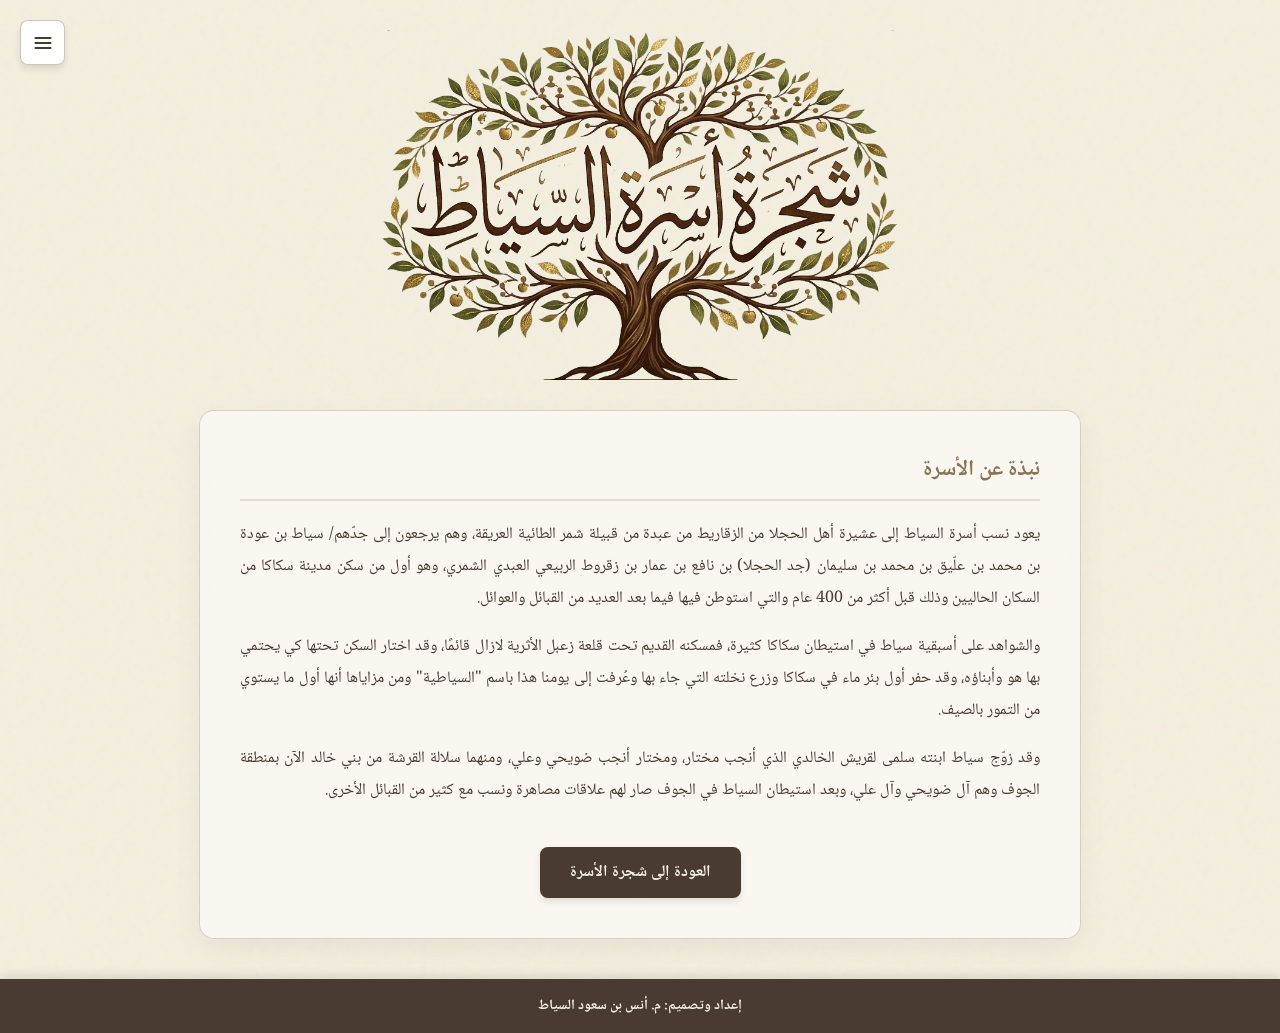
==== about.html @ 086fbdff "Add files via upload" ====
<!DOCTYPE html>
<html lang="ar">

<head>
    <link rel="preload" as="image" href="logo.png">

    <meta charset="UTF-8">
    <title>نبذة عن أسرة السياط</title>

    <link rel="icon" href="favicon_io/favicon.ico" type="image/x-icon">

    <link rel="icon" href="favicon_io/favicon-32x32.png" type="image/png">

    <meta name="viewport" content="width=device-width, initial-scale=1.0">
    <link rel="stylesheet" href="style.css">
    <style>
        @import url('https://fonts.googleapis.com/css2?family=Noto+Naskh+Arabic:wght@400;700&display=swap');
        @import url('https://fonts.googleapis.com/css2?family=Reem+Kufi+Ink:wght@400;700&display=swap');

        /* إعدادات الصفحة الأساسية المتوافقة مع الشجرة */
        body {
            font-family: 'Noto Naskh Arabic', sans-serif;
            direction: rtl;
            background-color: #f4efdf;
            background-image: url("data:image/svg+xml,%3Csvg viewBox='0 0 200 200' xmlns='http://www.w3.org/2000/svg'%3E%3Cfilter id='noiseFilter'%3E%3CfeTurbulence type='fractalNoise' baseFrequency='0.65' numOctaves='3' stitchTiles='stitch'/%3E%3C/filter%3E%3Crect width='100%25' height='100%25' filter='url(%23noiseFilter)' opacity='0.05'/%3E%3C/svg%3E");
            color: #4a3b32;
            margin: 0;
            display: flex;
            flex-direction: column;
            min-height: 100vh;
            overflow-y: auto;
        }

        /* الترويسة */
        .header {
            text-align: center;
            padding: 30px 20px 0px;
        }

        .header img {
            max-height: 350px;

            width: auto;
        }

        .header h1 {
            font-family: 'Reem Kufi Ink', sans-serif;
            font-size: 32px;
            margin: 0;
            color: #4a3b32;
        }

        /* حاوية المحتوى (البطاقة الشفافة) */
        .content-container {
            max-width: 800px;
            margin: 20px auto 40px;
            padding: 40px;
            background: rgba(255, 255, 255, 0.55);
            backdrop-filter: blur(10px);
            border: 1px solid rgba(139, 115, 85, 0.3);
            border-radius: 15px;
            box-shadow: 0 10px 30px rgba(0, 0, 0, 0.05);
            flex-grow: 1;
            /* لتمديد المساحة ودفع الفوتر للأسفل */
        }

        /* تنسيق النصوص والعناوين الداخلية */
        .content-container h2 {
            color: #8b7355;
            font-size: 22px;
            border-bottom: 2px solid rgba(139, 115, 85, 0.2);
            padding-bottom: 10px;
            margin-top: 30px;
        }

        .content-container h2:first-of-type {
            margin-top: 0;
        }

        .content-container p {
            font-size: 16px;
            line-height: 2;
            text-align: justify;
            margin-bottom: 15px;
        }

        /* زر العودة للشجرة */
        .back-btn-container {
            text-align: center;
            margin-top: 40px;
        }

        .back-btn {
            display: inline-block;
            background: #4a3b32;
            color: #f4efdf;
            text-decoration: none;
            padding: 12px 30px;
            border-radius: 8px;
            font-weight: bold;
            font-size: 16px;
            transition: all 0.3s ease;
            box-shadow: 0 4px 6px rgba(0, 0, 0, 0.1);
        }

        .back-btn:hover {
            background: #6a5646;
            transform: translateY(-2px);
            box-shadow: 0 6px 12px rgba(0, 0, 0, 0.15);
        }

        /* الفوتر السفلي */
        .bottom-footer {
            text-align: center;
            padding: 15px;
            background: #4a3b32;
            color: #f4efdf;
            font-size: 14px;
            font-weight: bold;
            margin-top: auto;
        }

        /* توافق الشاشات الصغيرة (الجوال) */
        @media (max-width: 768px) {
            .content-container {
                margin: 15px;
                padding: 25px;
            }

            .header img {
                max-height: 200px;
            }
        }
    </style>
</head>

<body>

    <div id="floating-menu-container">
        <button id="menu-icon-btn" class="floating-btn">
            <svg viewBox="0 0 24 24" width="20" height="20" stroke="#4a3b32" stroke-width="2.5" fill="none"
                stroke-linecap="round" stroke-linejoin="round">
                <line x1="3" y1="12" x2="21" y2="12"></line>
                <line x1="3" y1="6" x2="21" y2="6"></line>
                <line x1="3" y1="18" x2="21" y2="18"></line>
            </svg>
        </button>

        <div id="menu-dropdown">
            <a href="index.html" class="menu-item">الرئيسية</a>
            <a href="tree.html" class="menu-item">شجرة الأسرة</a>
            <a href="about.html" class="menu-item">نبذة عن الأسرة</a>
            <button id="view-stats-btn" class="menu-item">إحصائيات</button>
        </div>
    </div>

    <div class="header">
        <img src="logo.png" alt="شعار شجرة السياط">
    </div>

    <div class="content-container">

        <h2>نبذة عن الأسرة</h2>
        <p>
            يعود نسب أسرة السياط إلى عشيرة أهل الحجلا من الزقاريط من عبدة من قبيلة شمر الطائية العريقة، وهم يرجعون إلى
            جدّهم/ سياط بن عودة بن محمد بن علّيق بن محمد بن سليمان (جد الحجلا) بن نافع بن عمار بن زقروط الربيعي العبدي
            الشمري، وهو أول من سكن مدينة سكاكا من السكان الحاليين وذلك قبل أكثر من 400 عام والتي استوطن فيها فيما بعد
            العديد من القبائل والعوائل.
        </p>
        <p>
            والشواهد على أسبقية سياط في استيطان سكاكا كثيرة، فمسكنه القديم تحت قلعة زعبل الأثرية لازال قائمًا، وقد اختار
            السكن تحتها كي يحتمي بها هو وأبناؤه، وقد حفر أول بئر ماء في سكاكا وزرع نخلته التي جاء بها وعُرفت إلى يومنا
            هذا باسم "السياطية" ومن مزاياها أنها أول ما يستوي من التمور بالصيف.
        </p>
        <p>
            وقد زوّج سياط ابنته سلمى لقريش الخالدي الذي أنجب مختار، ومختار أنجب ضويحي وعلي، ومنهما سلالة القرشة من بني
            خالد الآن بمنطقة الجوف وهم آل ضويحي وآل علي، وبعد استيطان السياط في الجوف صار لهم علاقات مصاهرة ونسب مع كثير
            من القبائل الأخرى.
        </p>


        <div class="back-btn-container">
            <a href="tree.html" class="back-btn">العودة إلى شجرة الأسرة</a>
        </div>

    </div>

    <footer class="bottom-footer">
        إعداد وتصميم: م. أنس بن سعود السياط
    </footer>
    <script src="menu.js"></script>

</body>

</html>
---- style.css ----
@import url('https://fonts.googleapis.com/css2?family=Noto+Naskh+Arabic:wght@400;700&display=swap');
@import url('https://fonts.googleapis.com/css2?family=Reem+Kufi+Ink:wght@400;700&display=swap');

body {
    font-family: 'Noto Naskh Arabic', sans-serif;
    direction: rtl;
    background-color: #f4efdf;
    background-image: url("data:image/svg+xml,%3Csvg viewBox='0 0 200 200' xmlns='http://www.w3.org/2000/svg'%3E%3Cfilter id='noiseFilter'%3E%3CfeTurbulence type='fractalNoise' baseFrequency='0.65' numOctaves='3' stitchTiles='stitch'/%3E%3C/filter%3E%3Crect width='100%25' height='100%25' filter='url(%23noiseFilter)' opacity='0.05'/%3E%3C/svg%3E");
    margin: 0;
    display: flex;
    flex-direction: column;
    height: 100vh;
    overflow: hidden;
}

/* 1. الترويسة العلوية (الهيدر) */
.top-header {
    text-align: center;
    padding: 15px;
    background: rgba(244, 239, 223, 0.85);
    backdrop-filter: blur(8px);
    border-bottom: 1px solid rgba(139, 115, 85, 0.3);
    flex-shrink: 0;
    z-index: 1000;
    overflow: hidden;
}

.top-header.hidden {
    max-height: 0;
    padding-top: 0;
    padding-bottom: 0;
    opacity: 0;
    border-bottom: none;
}

.top-header img {
    max-height: 400px;
    width: auto;
}

.top-header h1 {
    margin: 0;
    font-family: 'Reem Kufi Ink', sans-serif;
    font-size: 35px;
    color: #4a3b32;
}

/* 2. شريط الأدوات الثابت (Nav Bar) */
.nav-bar {
    display: flex;
    justify-content: center;
    align-items: center;
    gap: 15px;
    padding: 12px;
    background: rgba(255, 255, 255, 0.5);
    box-shadow: 0 4px 6px rgba(0, 0, 0, 0.05);
    z-index: 999;
    flex-shrink: 0;
    flex-wrap: wrap;
}

.nav-bar button, .nav-bar a, .nav-bar input {
    background: rgba(255, 255, 255, 0.7);
    border: 1px solid rgba(139, 115, 85, 0.4);
    color: #4a3b32;
    font-family: 'Noto Naskh Arabic', sans-serif;
    font-size: 14px;
    font-weight: bold;
    padding: 8px 16px;
    border-radius: 8px;
    cursor: pointer;
    transition: all 0.3s ease;
    text-decoration: none;
    outline: none;
}

.nav-bar button:hover, .nav-bar a:hover {
    background: rgba(255, 255, 255, 0.95);
    box-shadow: 0 4px 8px rgba(139, 115, 85, 0.15);
    transform: translateY(-2px);
}

.search-wrapper {
    position: relative;
    display: flex;
}

.search-wrapper input {
    width: 220px;
    text-align: right;
    cursor: text;
}

.node {
    filter: drop-shadow(2px 4px 6px rgba(0, 0, 0, 0.3));
    transition: filter 0.2s ease;
}

.node:hover {
    filter: drop-shadow(4px 6px 10px rgba(0, 0, 0, 0.7));
    cursor: pointer;
}

/* 1. Add this transition to your existing base node rect to make the color fade smoothly */
.node rect {
    fill: #ffffff;
    stroke: #2c3e50;
    stroke-width: 3px;
    transition: fill 0.4s ease, stroke 0.4s ease; /* This makes the flash smooth */
}

/* 2. Replace your existing highlight classes with these new colors */
.node rect.highlight {
    fill: #060606 !important; /* A bright golden yellow */
    stroke: #070707 !important; /* A deep orange/red border */
}

.node text.highlight {
    fill: #fbf9f9 !important; /* Matches the text to the border */
}

.node text {
    font-family: 'Noto Naskh Arabic', sans-serif;
}



.link {
    fill: none;
    stroke: #747a7a;
    stroke-width: 2.5px;
}

.node.has-children rect {
    fill: #e8f0f2;
}

.node.collapsed rect {
    fill: rgb(194, 194, 205);
}

#tree-container {
    direction: ltr;
    flex-grow: 1;
    overflow: auto;
    position: relative;
}

/* 4. الفوتر السفلي الثابت */
.bottom-footer {
    text-align: center;
    padding: 12px;
    background: #4a3b32;
    color: #f4efdf;
    font-family: 'Noto Naskh Arabic', sans-serif;
    font-size: 14px;
    font-weight: bold;
    flex-shrink: 0;
    z-index: 1000;
    box-shadow: 0 -4px 10px rgba(0, 0, 0, 0.1);
}


/* Tooltip Styles */
#tooltip {
    position: absolute;
    text-align: center;
    padding: 8px 12px;
    font-family: 'Noto Naskh Arabic', sans-serif;
    font-size: 14px;
    font-weight: bold;
    color: #fff;
    background: rgba(0, 0, 0, 0.8);
    border: 1px solid #ddd;
    border-radius: 8px;
    pointer-events: none;
    opacity: 0;
    direction: rtl;
    box-shadow: 0px 4px 6px rgba(0, 0, 0, 0.1);
    z-index: 2000;
    width: 250px;
    white-space: normal;
    word-wrap: break-word;
    line-height: 1.6;
}

/* Input Box */
.search-container input[type="text"] {
    background: rgba(255, 255, 255, 0.35);
    backdrop-filter: blur(8px);
    -webkit-backdrop-filter: blur(8px);
    border: 1px solid rgba(139, 115, 85, 0.4);
    color: #4a3b32;
    font-family: 'Noto Naskh Arabic', sans-serif;
    font-size: 14px;
    font-weight: bold;
    padding: 10px 16px;
    border-radius: 8px;
    box-shadow: 0 4px 6px rgba(0, 0, 0, 0.05);
    transition: all 0.3s ease;
    outline: none;
    width: 30%;
    margin: 0 auto;
    display: block;
    direction: rtl;
    text-align: right;
}

/* Search Results Container */
ul#search-results {
    top: 100%;
    right: 0;
    position: absolute;
    width: 100%;
    margin-top: 5px;
    font-family: 'Noto Naskh Arabic', sans-serif;
    list-style-type: none;
    padding: 0;
    display: none;
    z-index: 1000;
    background: rgba(244, 239, 223, 0.9) !important;
    backdrop-filter: blur(10px);
    -webkit-backdrop-filter: blur(10px);
    border: 1px solid rgba(139, 115, 85, 0.3) !important;
    border-radius: 8px;
    box-shadow: 0 8px 16px rgba(0, 0, 0, 0.1);
    overflow: hidden;
    left: 25%;
}

ul#search-results li {
    padding: 10px;
    cursor: pointer;
    direction: rtl;
    border-bottom: 1px solid rgba(139, 115, 85, 0.3);
    text-align: right;
}

ul#search-results li:hover {
    background: rgba(255, 255, 255, 0.5) !important;
}

#search-box:focus {
    background: rgba(255, 255, 255, 0.85);
    border: 2px solid #8b7355;
    box-shadow: 0 0 10px rgba(139, 115, 85, 0.3);
    outline: none;
}

@media (max-width: 600px) {
    .search-container {
        margin-top: 240px;
    }

    .search-container input[type="text"] {
        width: 70%;
        font-size: 14px;
        padding: 8px;
    }

    ul#search-results {
        width: 80%;
        left: 10%;
    }

    .top-header {
        padding: 10px 5px;
    }
    
    .top-header img {
        max-height: 180px;
        margin-bottom: 5px;
    }




}

/* =========================================
   UI Overlay & Floating Buttons Styling
========================================= */

/* Wrap the logo and nav to float them over the tree */
#ui-wrapper {
    position: absolute;
    top: 0;
    left: 0;
    width: 100%;
    display: flex;
    flex-direction: column;
    align-items: center;
    z-index: 1000;
    /* Added opacity fade and a smoother easing curve */
transition: opacity 0.4s ease, transform 0.4s ease, visibility 0.4s;
    transition-delay: 0.1s; /* Adds a tiny buffer to ignore accidental scroll bounces */
    pointer-events: none;
}

#ui-wrapper.hidden {
    opacity: 0;
    visibility: hidden;
    transform: translateY(-20px);
    transition-delay: 0s; /* Hide immediately when scrolling down */
}

.top-header, .nav-bar {
    pointer-events: auto; /* Re-enables clicking on the actual buttons/logo */
}

.top-header {
    width: 100%;
}

/* Floating Zoom Controls */
/* Floating Controls Container */

/* Universal Floating Button Style */
.floating-btn {
    background: rgba(255, 255, 255, 0.9);
    border: 1px solid rgba(139, 115, 85, 0.4);
    color: #4a3b32;
    font-size: 28px;
    font-weight: bold;
    width: 45px;
    height: 45px;
    border-radius: 8px;
    cursor: pointer;
    display: flex;
    justify-content: center;
    align-items: center;
    box-shadow: 0 4px 6px rgba(0, 0, 0, 0.1);
    transition: all 0.2s ease;
    padding: 0;
    line-height: 1;
    touch-action: manipulation;
    user-select: none;
}

.floating-btn:hover {
    background: #ffffff;
    transform: scale(1.1);
    box-shadow: 0 6px 12px rgba(139, 115, 85, 0.2);
}

/* Isolated Search Container */
#floating-search-container {
    position: absolute;
    top: 20px;
    right: 20px;
    z-index: 1001;
    display: flex;
    justify-content: flex-end;
    height: 45px;
    /* display: none; */
}

/* Isolated Zoom Container */
.zoom-controls {
    position: absolute;
    /* This 75px pushes the zoom buttons strictly below the search area, making overlap mathematically impossible */
    top: 75px; 
    right: 20px;
    display: flex;
    flex-direction: column;
    gap: 10px;
    z-index: 1000;
}

.zoom-controls button:hover {
    background: #ffffff;
    transform: scale(1.1);
    box-shadow: 0 6px 12px rgba(139, 115, 85, 0.2);
}



.search-wrapper {
    position: absolute;
    top: 0;
    right: 0;
    width: 250px; /* How far it expands to the left */
    z-index: 1001;
}

.search-wrapper input {
    width: 100%;
    height: 45px;
    box-sizing: border-box;
    background: rgba(255, 255, 255, 0.95);
    backdrop-filter: blur(8px);
    -webkit-backdrop-filter: blur(8px);
    border: 2px solid #8b7355;
    color: #4a3b32;
    font-family: 'Noto Naskh Arabic', sans-serif;
    font-size: 14px;
    font-weight: bold;
    padding: 0 15px;
    border-radius: 8px;
    box-shadow: 0 4px 12px rgba(0, 0, 0, 0.15);
    outline: none;
    direction: rtl;
    text-align: right;
}

/* Search Results Dropdown */
ul#search-results {
    top: 50px;
    right: 0;
    position: absolute;
    width: 100%;
    margin: 0;
    font-family: 'Noto Naskh Arabic', sans-serif;
    list-style-type: none;
    padding: 0;
    display: none;
    background: rgba(244, 239, 223, 0.95);
    backdrop-filter: blur(10px);
    -webkit-backdrop-filter: blur(10px);
    border: 1px solid rgba(139, 115, 85, 0.4);
    border-radius: 8px;
    box-shadow: 0 8px 16px rgba(0, 0, 0, 0.15);
    overflow: hidden;
}

ul#search-results li {
    padding: 12px 15px;
    cursor: pointer;
    direction: rtl;
    border-bottom: 1px solid rgba(139, 115, 85, 0.2);
    text-align: right;
    font-size: 14px;
}

ul#search-results li:hover {
    background: rgba(255, 255, 255, 0.6);
}

.floating-btn svg {
    width: 20px !important;
    height: 20px !important;
    pointer-events: none; /* Stops the SVG itself from capturing clicks */
}

/* Floating Menu Container */
#floating-menu-container {
    position: absolute;
    top: 20px;
    left: 20px;
    z-index: 1001;
}

/* Menu Dropdown Styling with Transition */
#menu-dropdown {
    position: absolute;
    top: 100%; /* Positions it right below the button */
    left: 0;   /* Aligns it to the left edge so the button doesn't move */
    margin-top: 10px;
    background: rgba(244, 239, 223, 0.95);
    backdrop-filter: blur(10px);
    -webkit-backdrop-filter: blur(10px);
    border: 1px solid rgba(139, 115, 85, 0.4);
    border-radius: 8px;
    box-shadow: 0 8px 16px rgba(0, 0, 0, 0.15);
    overflow: hidden;
    display: flex;
    flex-direction: column;
    min-width: 160px;
    
    /* Animation properties */
    opacity: 0;
    visibility: hidden;
    transform: translateY(-10px);
    transition: opacity 0.3s ease, transform 0.3s ease, visibility 0.3s ease;
}

/* The class added by JavaScript to show the menu */
#menu-dropdown.show {
    opacity: 1;
    visibility: visible;
    transform: translateY(0);
}

/* Individual Menu Items */
.menu-item {
    background: transparent;
    border: none;
    border-bottom: 1px solid rgba(139, 115, 85, 0.2);
    color: #4a3b32;
    font-family: 'Noto Naskh Arabic', sans-serif;
    font-size: 14px;
    font-weight: bold;
    padding: 12px 15px;
    cursor: pointer;
    text-align: right;
    text-decoration: none;
    width: 100%;
    box-sizing: border-box;
    display: block;
    outline: none;
}

.menu-item:last-child {
    border-bottom: none;
}

.menu-item:hover {
    background: rgba(255, 255, 255, 0.6);
}

@media (max-width: 600px) {
    .search-wrapper {
        width: 210px; /* Slightly smaller on mobile screens */
    }
}
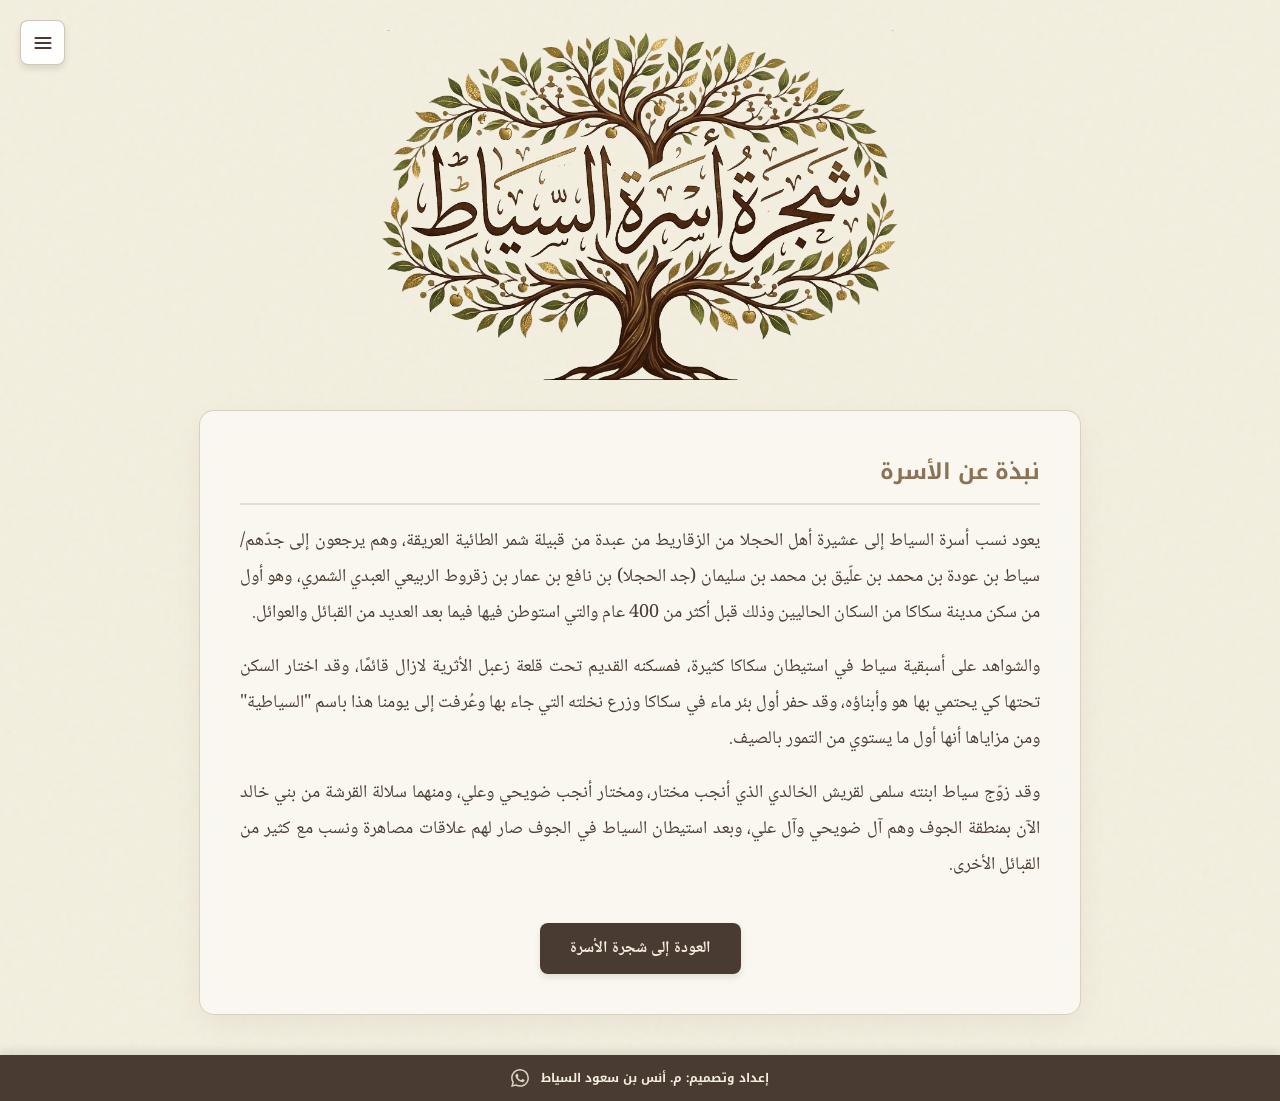
==== commit 2a6319fd: "Add files via upload" ====
--- a/about.html
+++ b/about.html
@@ -44,7 +44,7 @@
         }
 
         .header h1 {
-            font-family: 'Reem Kufi Ink', sans-serif;
+            font-family: 'Noto Kufi Arabic', sans-serif;
             font-size: 32px;
             margin: 0;
             color: #4a3b32;
@@ -66,11 +66,13 @@
 
         /* تنسيق النصوص والعناوين الداخلية */
         .content-container h2 {
+            font-family: 'Noto Kufi Arabic', sans-serif;
             color: #8b7355;
             font-size: 22px;
             border-bottom: 2px solid rgba(139, 115, 85, 0.2);
             padding-bottom: 10px;
             margin-top: 30px;
+            text-align: right;
         }
 
         .content-container h2:first-of-type {
@@ -78,7 +80,7 @@
         }
 
         .content-container p {
-            font-size: 16px;
+            font-size: 18px;
             line-height: 2;
             text-align: justify;
             margin-bottom: 15px;
@@ -110,7 +112,7 @@
         }
 
         /* الفوتر السفلي */
-        .bottom-footer {
+        /* .bottom-footer {
             text-align: center;
             padding: 15px;
             background: #4a3b32;
@@ -118,7 +120,7 @@
             font-size: 14px;
             font-weight: bold;
             margin-top: auto;
-        }
+        } */
 
         /* توافق الشاشات الصغيرة (الجوال) */
         @media (max-width: 768px) {
@@ -147,10 +149,6 @@
         </button>
 
         <div id="menu-dropdown">
-            <a href="index.html" class="menu-item">الرئيسية</a>
-            <a href="tree.html" class="menu-item">شجرة الأسرة</a>
-            <a href="about.html" class="menu-item">نبذة عن الأسرة</a>
-            <button id="view-stats-btn" class="menu-item">إحصائيات</button>
         </div>
     </div>
 
@@ -186,7 +184,6 @@
     </div>
 
     <footer class="bottom-footer">
-        إعداد وتصميم: م. أنس بن سعود السياط
     </footer>
     <script src="menu.js"></script>
 
--- a/style.css
+++ b/style.css
@@ -1,5 +1,6 @@
 @import url('https://fonts.googleapis.com/css2?family=Noto+Naskh+Arabic:wght@400;700&display=swap');
 @import url('https://fonts.googleapis.com/css2?family=Reem+Kufi+Ink:wght@400;700&display=swap');
+@import url('https://fonts.googleapis.com/css2?family=Noto+Kufi+Arabic:wght@100..900&display=swap');
 
 body {
     font-family: 'Noto Naskh Arabic', sans-serif;
@@ -152,12 +153,32 @@
     padding: 12px;
     background: #4a3b32;
     color: #f4efdf;
-    font-family: 'Noto Naskh Arabic', sans-serif;
-    font-size: 14px;
+    font-family: 'Noto Kufi Arabic', sans-serif;
+    font-size: 12px;
     font-weight: bold;
     flex-shrink: 0;
     z-index: 1000;
     box-shadow: 0 -4px 10px rgba(0, 0, 0, 0.1);
+    display: flex;
+    align-items: center;
+    justify-content: center;
+    gap: 12px;
+}
+
+.footer-whatsapp {
+    display: flex;
+    align-items: center;
+    justify-content: center;
+    color: #f4efdf;
+    opacity: 0.85;
+    transition: opacity 0.2s ease, transform 0.2s ease;
+    text-decoration: none;
+    line-height: 1;
+}
+
+.footer-whatsapp:hover {
+    opacity: 1;
+    transform: scale(1.15);
 }
 
 
@@ -508,9 +529,117 @@
     background: rgba(255, 255, 255, 0.6);
 }
 
+/* Controls Toggle Panel */
+#controls-panel {
+    display: flex;
+    flex-direction: column;
+    gap: 10px;
+    overflow: hidden;
+    max-height: 0;
+    opacity: 0;
+    transform: translateY(-8px);
+    transition: max-height 0.4s cubic-bezier(0.4, 0, 0.2, 1),
+                opacity 0.35s ease,
+                transform 0.35s cubic-bezier(0.4, 0, 0.2, 1);
+    pointer-events: none;
+}
+
+#controls-panel.open {
+    max-height: 350px;
+    opacity: 1;
+    transform: translateY(0);
+    pointer-events: auto;
+}
+
+/* Stagger children buttons when opening */
+#controls-panel.open .floating-btn:nth-child(1) { transition-delay: 0.04s; }
+#controls-panel.open .floating-btn:nth-child(2) { transition-delay: 0.08s; }
+#controls-panel.open .floating-btn:nth-child(3) { transition-delay: 0.12s; }
+#controls-panel.open .floating-btn:nth-child(4) { transition-delay: 0.16s; }
+#controls-panel.open .floating-btn:nth-child(5) { transition-delay: 0.20s; }
+
+/* Active state for the toggle button */
+#controls-toggle-btn.active {
+    background: rgba(139, 115, 85, 0.18);
+    border-color: rgba(139, 115, 85, 0.7);
+    box-shadow: 0 4px 12px rgba(139, 115, 85, 0.25);
+}
+
 @media (max-width: 600px) {
     .search-wrapper {
         width: 210px; /* Slightly smaller on mobile screens */
     }
 }
 
+/* =========================================
+   Fixed Header Overlay: Logo + Lineage Text
+   - Sits fixed at top-center of the viewport
+   - Never moves or scales with the tree
+   - Fades out when scrolling down, returns at top
+========================================= */
+
+#header-overlay {
+    position: fixed;
+    top: 0;
+    left: 50%;
+    transform: translateX(-50%);
+    z-index: 900; /* Below floating buttons (1001) but above tree */
+    display: flex;
+    flex-direction: column;
+    align-items: center;
+    padding: 14px 24px 10px;
+    pointer-events: none; /* Lets clicks pass through to the tree */
+    width: 100%;        /* ADD THIS */
+
+    /* Smooth show/hide transition */
+    opacity: 1;
+    visibility: visible;
+    transition: opacity 0.4s ease, transform 0.4s ease, visibility 0.4s;
+    transition-delay: 0.1s;
+}
+
+#header-overlay.hidden {
+    opacity: 0;
+    visibility: hidden;
+    transform: translateX(-50%) translateY(-20px);
+    transition-delay: 0s;
+}
+
+#header-logo {
+    max-height: 110px;
+    width: auto;
+    margin-bottom: 6px;
+    filter: drop-shadow(0 2px 8px rgba(0,0,0,0.18));
+}
+
+#lineage-text {
+    opacity: 0;
+    transition: opacity 0.4s ease;
+    margin: 0;
+    font-family: 'Noto Kufi Arabic', sans-serif;
+    font-size: clamp(13px, 1.5vw, 15px);
+    font-weight: 700;
+    color: #3a2c1e;
+    direction: rtl;
+    text-align: center;
+    line-height: 1.7;
+    letter-spacing: 0.02em;
+    max-width: 55vw;
+    /* Soft warm text-shadow for elegance */
+    text-shadow:
+        0 1px 0 rgba(255,255,255,0.8),
+        0 2px 8px rgba(139, 115, 85, 0.25);
+    /* Subtle decorative underline */
+    border-bottom: 1.5px solid rgba(139, 115, 85, 0.35);
+    padding-bottom: 4px;
+}
+
+@media (max-width: 600px) {
+    #header-logo {
+        max-height: 70px;
+    }
+    #lineage-text {
+        font-size: 11px;
+        max-width: 65vw;
+    }
+}
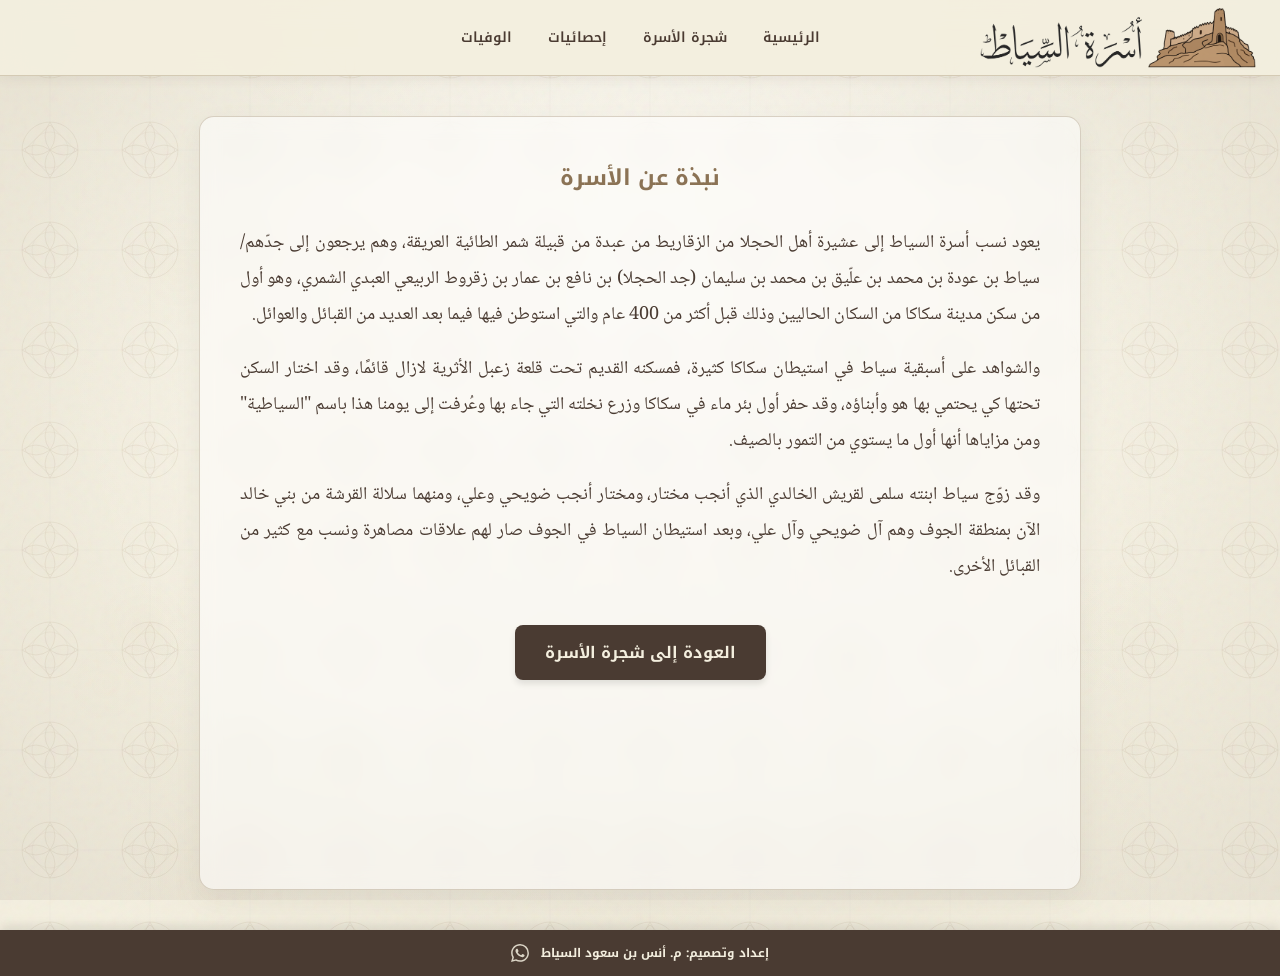
==== commit 299e43be: "Add files via upload" ====
--- a/about.html
+++ b/about.html
@@ -3,161 +3,25 @@
 
 <head>
     <link rel="preload" as="image" href="logo.png">
-
     <meta charset="UTF-8">
+    <meta name="viewport" content="width=device-width, initial-scale=1.0">
     <title>نبذة عن أسرة السياط</title>
-
+    <meta name="description" content="نبذة تاريخية عن أسرة السياط وجذورها في مدينة سكاكا">
     <link rel="icon" href="favicon_io/favicon.ico" type="image/x-icon">
-
     <link rel="icon" href="favicon_io/favicon-32x32.png" type="image/png">
-
-    <meta name="viewport" content="width=device-width, initial-scale=1.0">
+    <link rel="preconnect" href="https://fonts.googleapis.com">
+    <link rel="preconnect" href="https://fonts.gstatic.com" crossorigin>
+    <link rel="stylesheet" href="https://fonts.googleapis.com/css2?family=Noto+Naskh+Arabic:wght@400;700&family=Reem+Kufi+Ink:wght@400;700&family=Noto+Kufi+Arabic:wght@100..900&display=swap">
     <link rel="stylesheet" href="style.css">
     <style>
-        @import url('https://fonts.googleapis.com/css2?family=Noto+Naskh+Arabic:wght@400;700&display=swap');
-        @import url('https://fonts.googleapis.com/css2?family=Reem+Kufi+Ink:wght@400;700&display=swap');
-
-        /* إعدادات الصفحة الأساسية المتوافقة مع الشجرة */
-        body {
-            font-family: 'Noto Naskh Arabic', sans-serif;
-            direction: rtl;
-            background-color: #f4efdf;
-            background-image: url("data:image/svg+xml,%3Csvg viewBox='0 0 200 200' xmlns='http://www.w3.org/2000/svg'%3E%3Cfilter id='noiseFilter'%3E%3CfeTurbulence type='fractalNoise' baseFrequency='0.65' numOctaves='3' stitchTiles='stitch'/%3E%3C/filter%3E%3Crect width='100%25' height='100%25' filter='url(%23noiseFilter)' opacity='0.05'/%3E%3C/svg%3E");
-            color: #4a3b32;
-            margin: 0;
-            display: flex;
-            flex-direction: column;
-            min-height: 100vh;
-            overflow-y: auto;
-        }
-
-        /* الترويسة */
-        .header {
-            text-align: center;
-            padding: 30px 20px 0px;
-        }
-
-        .header img {
-            max-height: 350px;
-
-            width: auto;
-        }
-
-        .header h1 {
-            font-family: 'Noto Kufi Arabic', sans-serif;
-            font-size: 32px;
-            margin: 0;
-            color: #4a3b32;
-        }
-
-        /* حاوية المحتوى (البطاقة الشفافة) */
-        .content-container {
-            max-width: 800px;
-            margin: 20px auto 40px;
-            padding: 40px;
-            background: rgba(255, 255, 255, 0.55);
-            backdrop-filter: blur(10px);
-            border: 1px solid rgba(139, 115, 85, 0.3);
-            border-radius: 15px;
-            box-shadow: 0 10px 30px rgba(0, 0, 0, 0.05);
-            flex-grow: 1;
-            /* لتمديد المساحة ودفع الفوتر للأسفل */
-        }
-
-        /* تنسيق النصوص والعناوين الداخلية */
-        .content-container h2 {
-            font-family: 'Noto Kufi Arabic', sans-serif;
-            color: #8b7355;
-            font-size: 22px;
-            border-bottom: 2px solid rgba(139, 115, 85, 0.2);
-            padding-bottom: 10px;
-            margin-top: 30px;
-            text-align: right;
-        }
-
-        .content-container h2:first-of-type {
-            margin-top: 0;
-        }
-
-        .content-container p {
-            font-size: 18px;
-            line-height: 2;
-            text-align: justify;
-            margin-bottom: 15px;
-        }
-
-        /* زر العودة للشجرة */
-        .back-btn-container {
-            text-align: center;
-            margin-top: 40px;
-        }
-
-        .back-btn {
-            display: inline-block;
-            background: #4a3b32;
-            color: #f4efdf;
-            text-decoration: none;
-            padding: 12px 30px;
-            border-radius: 8px;
-            font-weight: bold;
-            font-size: 16px;
-            transition: all 0.3s ease;
-            box-shadow: 0 4px 6px rgba(0, 0, 0, 0.1);
-        }
-
-        .back-btn:hover {
-            background: #6a5646;
-            transform: translateY(-2px);
-            box-shadow: 0 6px 12px rgba(0, 0, 0, 0.15);
-        }
-
-        /* الفوتر السفلي */
-        /* .bottom-footer {
-            text-align: center;
-            padding: 15px;
-            background: #4a3b32;
-            color: #f4efdf;
-            font-size: 14px;
-            font-weight: bold;
-            margin-top: auto;
-        } */
-
-        /* توافق الشاشات الصغيرة (الجوال) */
-        @media (max-width: 768px) {
-            .content-container {
-                margin: 15px;
-                padding: 25px;
-            }
-
-            .header img {
-                max-height: 200px;
-            }
-        }
+        .content-container h2 { text-align: center; }
     </style>
 </head>
 
 <body>
-
-    <div id="floating-menu-container">
-        <button id="menu-icon-btn" class="floating-btn">
-            <svg viewBox="0 0 24 24" width="20" height="20" stroke="#4a3b32" stroke-width="2.5" fill="none"
-                stroke-linecap="round" stroke-linejoin="round">
-                <line x1="3" y1="12" x2="21" y2="12"></line>
-                <line x1="3" y1="6" x2="21" y2="6"></line>
-                <line x1="3" y1="18" x2="21" y2="18"></line>
-            </svg>
-        </button>
-
-        <div id="menu-dropdown">
-        </div>
-    </div>
-
-    <div class="header">
-        <img src="logo.png" alt="شعار شجرة السياط">
-    </div>
+  
 
     <div class="content-container">
-
         <h2>نبذة عن الأسرة</h2>
         <p>
             يعود نسب أسرة السياط إلى عشيرة أهل الحجلا من الزقاريط من عبدة من قبيلة شمر الطائية العريقة، وهم يرجعون إلى
@@ -176,17 +40,14 @@
             من القبائل الأخرى.
         </p>
 
-
         <div class="back-btn-container">
             <a href="tree.html" class="back-btn">العودة إلى شجرة الأسرة</a>
         </div>
-
     </div>
 
-    <footer class="bottom-footer">
-    </footer>
+    <footer class="bottom-footer"></footer>
+    <script src="particles.js"></script>
     <script src="menu.js"></script>
-
 </body>
 
-</html>+</html>
--- a/style.css
+++ b/style.css
@@ -1,29 +1,528 @@
-@import url('https://fonts.googleapis.com/css2?family=Noto+Naskh+Arabic:wght@400;700&display=swap');
-@import url('https://fonts.googleapis.com/css2?family=Reem+Kufi+Ink:wght@400;700&display=swap');
-@import url('https://fonts.googleapis.com/css2?family=Noto+Kufi+Arabic:wght@100..900&display=swap');
-
+/* =========================================
+   Design Tokens (Custom Properties)
+   ========================================= */
+:root {
+    --color-bg: #f4efdf;
+    --color-text: #4a3b32;
+    --color-text-light: #6a5646;
+    --color-accent: #8b7355;
+    --color-dark: #4a3b32;
+    --color-cream: #f4efdf;
+    --color-border: rgba(139, 115, 85, 0.3);
+    --color-border-strong: rgba(139, 115, 85, 0.4);
+    --font-body: 'Noto Naskh Arabic', sans-serif;
+    --font-heading: 'Noto Kufi Arabic', sans-serif;
+    --font-display: 'Reem Kufi Ink', sans-serif;
+    --radius-sm: 8px;
+    --radius-md: 10px;
+    --radius-lg: 15px;
+    --shadow-sm: 0 4px 6px rgba(0, 0, 0, 0.1);
+    --shadow-md: 0 10px 30px rgba(0, 0, 0, 0.05);
+    --noise-bg: url("data:image/svg+xml,%3Csvg viewBox='0 0 200 200' xmlns='http://www.w3.org/2000/svg'%3E%3Cfilter id='noiseFilter'%3E%3CfeTurbulence type='fractalNoise' baseFrequency='0.65' numOctaves='3' stitchTiles='stitch'/%3E%3C/filter%3E%3Crect width='100%25' height='100%25' filter='url(%23noiseFilter)' opacity='0.05'/%3E%3C/svg%3E");
+    --arabesque-bg: url("data:image/svg+xml,%3Csvg xmlns='http://www.w3.org/2000/svg' width='100' height='100' viewBox='0 0 100 100'%3E%3Cg fill='none' stroke='%238b7355' opacity='0.18'%3E%3Ccircle cx='50' cy='50' r='28' stroke-width='0.6'/%3E%3Ccircle cx='50' cy='50' r='18' stroke-width='0.4'/%3E%3Cpath d='M50 22 Q60 36 50 50 Q40 36 50 22Z' stroke-width='0.6' fill='%238b7355' fill-opacity='0.03'/%3E%3Cpath d='M50 78 Q60 64 50 50 Q40 64 50 78Z' stroke-width='0.6' fill='%238b7355' fill-opacity='0.03'/%3E%3Cpath d='M22 50 Q36 40 50 50 Q36 60 22 50Z' stroke-width='0.6' fill='%238b7355' fill-opacity='0.03'/%3E%3Cpath d='M78 50 Q64 40 50 50 Q64 60 78 50Z' stroke-width='0.6' fill='%238b7355' fill-opacity='0.03'/%3E%3Crect x='32' y='32' width='36' height='36' rx='2' transform='rotate(45 50 50)' stroke-width='0.5'/%3E%3Cpath d='M50 0 L50 22 M50 78 L50 100 M0 50 L22 50 M78 50 L100 50' stroke-width='0.3' opacity='0.5'/%3E%3C/g%3E%3C/svg%3E");
+}
+
+/* =========================================
+   Base Styles
+   ========================================= */
 body {
-    font-family: 'Noto Naskh Arabic', sans-serif;
+    font-family: var(--font-body);
     direction: rtl;
-    background-color: #f4efdf;
-    background-image: url("data:image/svg+xml,%3Csvg viewBox='0 0 200 200' xmlns='http://www.w3.org/2000/svg'%3E%3Cfilter id='noiseFilter'%3E%3CfeTurbulence type='fractalNoise' baseFrequency='0.65' numOctaves='3' stitchTiles='stitch'/%3E%3C/filter%3E%3Crect width='100%25' height='100%25' filter='url(%23noiseFilter)' opacity='0.05'/%3E%3C/svg%3E");
+    background-color: var(--color-bg);
+    background-image:
+        var(--noise-bg),
+        var(--arabesque-bg),
+        radial-gradient(ellipse at center, transparent 50%, rgba(74, 59, 50, 0.08) 100%),
+        radial-gradient(ellipse at 50% 30%, rgba(255,255,255,0.45) 0%, transparent 70%),
+        radial-gradient(ellipse at 50% 100%, rgba(139,115,85,0.06) 0%, transparent 60%);
+    background-attachment: scroll, scroll, fixed, scroll, scroll;
+    color: var(--color-text);
     margin: 0;
     display: flex;
     flex-direction: column;
+    min-height: 100vh;
+    min-height: 100dvh;
+    overflow-y: auto;
+}
+
+/* Tree page: fixed-height, no scroll */
+body.tree-page {
     height: 100vh;
+    height: 100dvh;
+    min-height: 0;
     overflow: hidden;
-}
-
-/* 1. الترويسة العلوية (الهيدر) */
+    box-sizing: border-box; /* padding-top is included in 100vh, not added on top */
+}
+
+/* Tree page: simpler background (pattern can interfere with SVG tree) */
+body.tree-page {
+    background-attachment: scroll;
+}
+
+/* Intro page: centered */
+body.intro-page {
+    align-items: center;
+    justify-content: center;
+    text-align: center;
+    padding: 40px 20px;
+    box-sizing: border-box;
+}
+
+/* =========================================
+   Shared Content Page Layout
+   ========================================= */
+.header {
+    text-align: center;
+    padding: 30px 20px 0;
+}
+
+.header img {
+    max-height: 350px;
+    width: auto;
+}
+
+.content-container {
+    max-width: 800px;
+    width: 85%;
+    margin: 40px auto 40px;
+    padding: 40px;
+    background: rgba(255, 255, 255, 0.55);
+    backdrop-filter: blur(10px);
+    border: 1px solid var(--color-border);
+    border-radius: var(--radius-lg);
+    box-shadow: var(--shadow-md);
+    flex-grow: 1;
+}
+
+.content-container h2 {
+    font-family: var(--font-heading);
+    color: var(--color-accent);
+    font-size: 22px;
+    border-bottom: none;
+    padding-bottom: 8px;
+    margin-top: 30px;
+    text-align: right;
+}
+
+.content-container h2:first-of-type {
+    margin-top: 0;
+}
+
+.content-container p {
+    font-size: 18px;
+    line-height: 2;
+    text-align: justify;
+    margin-bottom: 15px;
+}
+
+.page-title {
+    font-family: var(--font-heading);
+    font-size: 26px;
+    color: var(--color-text);
+    text-align: center;
+    margin: 0 auto 25px;
+    padding-bottom: 20px;
+    border-bottom: none;
+    line-height: 1.6;
+    max-width: 600px;
+    position: relative;
+}
+
+.page-title::after {
+    content: none;
+}
+
+/* ── Back Button ── */
+.back-btn-container {
+    text-align: center;
+    margin-top: 40px;
+}
+
+.back-btn {
+    font-family: var(--font-heading);
+    display: inline-block;
+    background: var(--color-dark);
+    color: var(--color-cream);
+    text-decoration: none;
+    padding: 12px 30px;
+    border-radius: var(--radius-sm);
+    font-weight: bold;
+    font-size: 16px;
+    transition: all 0.3s ease;
+    box-shadow: var(--shadow-sm);
+}
+
+.back-btn:hover {
+    background: var(--color-text-light);
+    transform: translateY(-2px);
+    box-shadow: 0 6px 12px rgba(0, 0, 0, 0.15);
+}
+
+/* ── Content Pages Responsive ── */
+@media (max-width: 768px) {
+    .content-container {
+        margin: 15px auto;
+        padding: 25px;
+        width: 90%;
+    }
+
+    .header img {
+        max-height: 200px;
+    }
+
+    .page-title {
+        font-size: 20px;
+    }
+}
+
+/* =========================================
+   Footer (shared)
+   ========================================= */
+.bottom-footer {
+    flex-shrink: 0;
+    z-index: 1000;
+    box-shadow: 0 -4px 10px rgba(0, 0, 0, 0.1);
+    display: flex;
+    flex-direction: column;
+    align-items: stretch;
+    padding: 0;
+    margin-top: auto;
+}
+
+.footer-legend {
+    background: var(--color-bg);
+    color: #2c1a0e;
+    font-family: var(--font-heading);
+    font-size: 12px;
+    font-weight: bold;
+    padding: 7px 16px;
+    display: flex;
+    align-items: center;
+    justify-content: center;
+    gap: 20px;
+    flex-wrap: wrap;
+    border-top: 1px solid rgba(139, 115, 85, 0.25);
+}
+
+.legend-item {
+    display: flex;
+    align-items: center;
+    gap: 7px;
+}
+
+.legend-swatch {
+    display: inline-block;
+    width: 26px;
+    height: 16px;
+    border-radius: 4px;
+    flex-shrink: 0;
+}
+
+.footer-credit {
+    background: var(--color-dark);
+    color: var(--color-cream);
+    font-family: var(--font-heading);
+    font-size: 12px;
+    font-weight: bold;
+    padding: 12px;
+    display: flex;
+    align-items: center;
+    justify-content: center;
+    gap: 12px;
+}
+
+.footer-whatsapp {
+    display: flex;
+    align-items: center;
+    justify-content: center;
+    color: var(--color-cream);
+    opacity: 0.85;
+    transition: opacity 0.2s ease, transform 0.2s ease;
+    text-decoration: none;
+    line-height: 1;
+}
+
+.footer-whatsapp:hover {
+    opacity: 1;
+    transform: scale(1.15);
+}
+
+@media (max-width: 480px) {
+    .footer-legend {
+        font-size: 10px;
+        gap: 12px;
+        padding: 6px 10px;
+    }
+
+    .legend-swatch {
+        width: 20px;
+        height: 13px;
+    }
+}
+
+/* =========================================
+   Top Navigation Bar
+   ========================================= */
+#top-navbar {
+    position: fixed;
+    top: 0;
+    left: 0;
+    right: 0;
+    z-index: 1001;
+    height: 76px;
+    background: rgba(244, 239, 223, 0.92);
+    backdrop-filter: blur(12px);
+    -webkit-backdrop-filter: blur(12px);
+    border-bottom: 1px solid var(--color-border);
+    box-shadow: 0 2px 12px rgba(74, 59, 50, 0.08);
+    display: grid;
+    grid-template-columns: 1fr auto 1fr;
+    align-items: center;
+    padding: 0 24px;
+    box-sizing: border-box;
+    direction: rtl;
+}
+
+/* Logo: first (rightmost in RTL) column */
+#top-navbar > a:first-child {
+    justify-self: start;
+}
+
+#navbar-logo {
+    height: 60px;
+    width: auto;
+    display: block;
+}
+
+/* Links: center column */
+#navbar-links {
+    display: flex;
+    align-items: center;
+    gap: 4px;
+    justify-self: center;
+}
+
+.nav-link {
+    font-family: var(--font-heading);
+    font-size: 14px;
+    font-weight: 600;
+    color: var(--color-text);
+    text-decoration: none;
+    padding: 8px 16px;
+    border-radius: var(--radius-sm);
+    transition: background 0.2s ease, color 0.2s ease;
+    white-space: nowrap;
+    position: relative;
+}
+
+.nav-link:hover {
+    background: rgba(139, 115, 85, 0.1);
+    color: var(--color-accent);
+}
+
+.nav-link.active {
+    background: rgba(139, 115, 85, 0.12);
+    color: var(--color-accent);
+}
+
+.nav-link.active::after {
+    content: '';
+    position: absolute;
+    bottom: 0;
+    right: 20%;
+    left: 20%;
+    height: 2px;
+    background: var(--color-accent);
+    border-radius: 2px;
+}
+
+/* Hamburger toggle (mobile only) */
+#navbar-toggle {
+    display: none;
+    background: none;
+    border: none;
+    cursor: pointer;
+    padding: 8px;
+    color: var(--color-text);
+    justify-self: end;
+}
+
+#navbar-toggle svg {
+    width: 22px;
+    height: 22px;
+    display: block;
+}
+
+/* Mobile dropdown */
+#navbar-mobile-menu {
+    display: none;
+    position: fixed;
+    top: 76px;
+    left: 0;
+    right: 0;
+    z-index: 9999;
+    background: rgba(244, 239, 223, 0.97);
+    backdrop-filter: blur(12px);
+    -webkit-backdrop-filter: blur(12px);
+    border-bottom: 1px solid var(--color-border);
+    box-shadow: 0 8px 24px rgba(74, 59, 50, 0.12);
+    flex-direction: column;
+    padding: 8px 0;
+    opacity: 0;
+    transform: translateY(-8px);
+    transition: opacity 0.25s ease, transform 0.25s ease;
+}
+
+#navbar-mobile-menu.open {
+    display: flex;
+    opacity: 1;
+    transform: translateY(0);
+}
+
+#navbar-mobile-menu .nav-link {
+    padding: 14px 24px;
+    font-size: 15px;
+    border-radius: 0;
+    text-align: right;
+    border-bottom: 1px solid rgba(139, 115, 85, 0.1);
+}
+
+#navbar-mobile-menu .nav-link:last-child {
+    border-bottom: none;
+}
+
+#navbar-mobile-menu .nav-link:hover {
+    background: rgba(139, 115, 85, 0.08);
+}
+
+#navbar-mobile-menu .nav-link.active {
+    background: rgba(139, 115, 85, 0.08);
+    text-decoration: underline;
+    text-decoration-color: var(--color-accent);
+    text-decoration-thickness: 2px;
+    text-underline-offset: 4px;
+}
+
+/* Hide the desktop underline bar in mobile menu */
+#navbar-mobile-menu .nav-link.active::after {
+    display: none;
+}
+
+/* Push page content below the fixed nav */
+body {
+    padding-top: 76px;
+}
+
+/* Intro page has no navbar — remove padding */
+body.intro-page {
+    padding-top: 0;
+}
+
+/* Tree page: shift header overlay down */
+body.tree-page {
+    padding-top: 76px;
+}
+
+@media (max-width: 768px) {
+    #navbar-links {
+        display: none;
+    }
+
+    #navbar-toggle {
+        display: block;
+        grid-column: 3;
+    }
+
+    #top-navbar {
+        padding: 0 16px;
+    }
+
+    /* Prevent wide horizontal logo from overflowing into the center/left */
+    #navbar-logo {
+        max-width: 42vw;
+        height: auto;
+        max-height: 52px;
+    }
+}
+
+/* Legacy floating-menu support — hide on pages with navbar */
+#floating-menu-container {
+    display: none;
+}
+
+/* =========================================
+   Floating Button (shared)
+   ========================================= */
+.floating-btn {
+    background: rgba(255, 255, 255, 0.9);
+    border: 1px solid var(--color-border-strong);
+    color: var(--color-text);
+    font-size: 28px;
+    font-weight: bold;
+    width: 45px;
+    height: 45px;
+    border-radius: var(--radius-sm);
+    cursor: pointer;
+    display: flex;
+    justify-content: center;
+    align-items: center;
+    box-shadow: var(--shadow-sm);
+    transition: all 0.2s ease;
+    padding: 0;
+    line-height: 1;
+    touch-action: manipulation;
+    user-select: none;
+}
+
+.floating-btn:hover {
+    background: #ffffff;
+    transform: scale(1.1);
+    box-shadow: 0 6px 12px rgba(139, 115, 85, 0.2);
+}
+
+/* Instant custom tooltip (JS-managed, appended to body to avoid clipping) */
+.btn-tooltip {
+    position: fixed;
+    background: var(--color-dark);
+    color: var(--color-cream);
+    font-size: 12px;
+    font-weight: 600;
+    font-family: var(--font-body);
+    padding: 5px 10px;
+    border-radius: var(--radius-sm);
+    white-space: nowrap;
+    pointer-events: none;
+    z-index: 10000;
+    opacity: 0;
+    transform: scale(0.95);
+    transition: opacity 0.15s ease, transform 0.15s ease;
+}
+
+.btn-tooltip.visible {
+    opacity: 1;
+    transform: scale(1);
+}
+
+.floating-btn svg {
+    width: 20px !important;
+    height: 20px !important;
+    pointer-events: none;
+}
+
+/* =========================================
+   Tree Page: Top Header
+   ========================================= */
 .top-header {
     text-align: center;
     padding: 15px;
     background: rgba(244, 239, 223, 0.85);
     backdrop-filter: blur(8px);
-    border-bottom: 1px solid rgba(139, 115, 85, 0.3);
+    border-bottom: 1px solid var(--color-border);
     flex-shrink: 0;
     z-index: 1000;
     overflow: hidden;
+    width: 100%;
+    pointer-events: auto;
 }
 
 .top-header.hidden {
@@ -41,12 +540,12 @@
 
 .top-header h1 {
     margin: 0;
-    font-family: 'Reem Kufi Ink', sans-serif;
+    font-family: var(--font-display);
     font-size: 35px;
-    color: #4a3b32;
-}
-
-/* 2. شريط الأدوات الثابت (Nav Bar) */
+    color: var(--color-text);
+}
+
+/* Nav Bar */
 .nav-bar {
     display: flex;
     justify-content: center;
@@ -58,17 +557,18 @@
     z-index: 999;
     flex-shrink: 0;
     flex-wrap: wrap;
+    pointer-events: auto;
 }
 
 .nav-bar button, .nav-bar a, .nav-bar input {
     background: rgba(255, 255, 255, 0.7);
-    border: 1px solid rgba(139, 115, 85, 0.4);
-    color: #4a3b32;
-    font-family: 'Noto Naskh Arabic', sans-serif;
+    border: 1px solid var(--color-border-strong);
+    color: var(--color-text);
+    font-family: var(--font-body);
     font-size: 14px;
     font-weight: bold;
     padding: 8px 16px;
-    border-radius: 8px;
+    border-radius: var(--radius-sm);
     cursor: pointer;
     transition: all 0.3s ease;
     text-decoration: none;
@@ -81,17 +581,33 @@
     transform: translateY(-2px);
 }
 
-.search-wrapper {
-    position: relative;
-    display: flex;
-}
-
-.search-wrapper input {
-    width: 220px;
-    text-align: right;
-    cursor: text;
-}
-
+/* =========================================
+   Tree Page: UI Wrapper Overlay
+   ========================================= */
+#ui-wrapper {
+    position: absolute;
+    top: 0;
+    left: 0;
+    width: 100%;
+    display: flex;
+    flex-direction: column;
+    align-items: center;
+    z-index: 1000;
+    transition: opacity 0.4s ease, transform 0.4s ease, visibility 0.4s;
+    transition-delay: 0.1s;
+    pointer-events: none;
+}
+
+#ui-wrapper.hidden {
+    opacity: 0;
+    visibility: hidden;
+    transform: translateY(-20px);
+    transition-delay: 0s;
+}
+
+/* =========================================
+   Tree Page: D3 Nodes & Links
+   ========================================= */
 .node {
     filter: drop-shadow(2px 4px 6px rgba(0, 0, 0, 0.3));
     transition: filter 0.2s ease;
@@ -102,29 +618,25 @@
     cursor: pointer;
 }
 
-/* 1. Add this transition to your existing base node rect to make the color fade smoothly */
 .node rect {
     fill: #ffffff;
     stroke: #2c3e50;
     stroke-width: 3px;
-    transition: fill 0.4s ease, stroke 0.4s ease; /* This makes the flash smooth */
-}
-
-/* 2. Replace your existing highlight classes with these new colors */
+    transition: fill 0.4s ease, stroke 0.4s ease;
+}
+
 .node rect.highlight {
-    fill: #060606 !important; /* A bright golden yellow */
-    stroke: #070707 !important; /* A deep orange/red border */
+    fill: #060606 !important;
+    stroke: #070707 !important;
 }
 
 .node text.highlight {
-    fill: #fbf9f9 !important; /* Matches the text to the border */
+    fill: #fbf9f9 !important;
 }
 
 .node text {
-    font-family: 'Noto Naskh Arabic', sans-serif;
-}
-
-
+    font-family: var(--font-body);
+}
 
 .link {
     fill: none;
@@ -147,57 +659,24 @@
     position: relative;
 }
 
-/* 4. الفوتر السفلي الثابت */
-.bottom-footer {
-    text-align: center;
-    padding: 12px;
-    background: #4a3b32;
-    color: #f4efdf;
-    font-family: 'Noto Kufi Arabic', sans-serif;
-    font-size: 12px;
-    font-weight: bold;
-    flex-shrink: 0;
-    z-index: 1000;
-    box-shadow: 0 -4px 10px rgba(0, 0, 0, 0.1);
-    display: flex;
-    align-items: center;
-    justify-content: center;
-    gap: 12px;
-}
-
-.footer-whatsapp {
-    display: flex;
-    align-items: center;
-    justify-content: center;
-    color: #f4efdf;
-    opacity: 0.85;
-    transition: opacity 0.2s ease, transform 0.2s ease;
-    text-decoration: none;
-    line-height: 1;
-}
-
-.footer-whatsapp:hover {
-    opacity: 1;
-    transform: scale(1.15);
-}
-
-
-/* Tooltip Styles */
+/* =========================================
+   Tree Page: Tooltip
+   ========================================= */
 #tooltip {
     position: absolute;
     text-align: center;
     padding: 8px 12px;
-    font-family: 'Noto Naskh Arabic', sans-serif;
+    font-family: var(--font-body);
     font-size: 14px;
     font-weight: bold;
     color: #fff;
     background: rgba(0, 0, 0, 0.8);
     border: 1px solid #ddd;
-    border-radius: 8px;
+    border-radius: var(--radius-sm);
     pointer-events: none;
     opacity: 0;
     direction: rtl;
-    box-shadow: 0px 4px 6px rgba(0, 0, 0, 0.1);
+    box-shadow: 0 4px 6px rgba(0, 0, 0, 0.1);
     z-index: 2000;
     width: 250px;
     white-space: normal;
@@ -205,18 +684,20 @@
     line-height: 1.6;
 }
 
-/* Input Box */
+/* =========================================
+   Tree Page: Search
+   ========================================= */
 .search-container input[type="text"] {
     background: rgba(255, 255, 255, 0.35);
     backdrop-filter: blur(8px);
     -webkit-backdrop-filter: blur(8px);
-    border: 1px solid rgba(139, 115, 85, 0.4);
-    color: #4a3b32;
-    font-family: 'Noto Naskh Arabic', sans-serif;
+    border: 1px solid var(--color-border-strong);
+    color: var(--color-text);
+    font-family: var(--font-body);
     font-size: 14px;
     font-weight: bold;
     padding: 10px 16px;
-    border-radius: 8px;
+    border-radius: var(--radius-sm);
     box-shadow: 0 4px 6px rgba(0, 0, 0, 0.05);
     transition: all 0.3s ease;
     outline: none;
@@ -227,180 +708,30 @@
     text-align: right;
 }
 
-/* Search Results Container */
-ul#search-results {
-    top: 100%;
-    right: 0;
-    position: absolute;
-    width: 100%;
-    margin-top: 5px;
-    font-family: 'Noto Naskh Arabic', sans-serif;
-    list-style-type: none;
-    padding: 0;
-    display: none;
-    z-index: 1000;
-    background: rgba(244, 239, 223, 0.9) !important;
-    backdrop-filter: blur(10px);
-    -webkit-backdrop-filter: blur(10px);
-    border: 1px solid rgba(139, 115, 85, 0.3) !important;
-    border-radius: 8px;
-    box-shadow: 0 8px 16px rgba(0, 0, 0, 0.1);
-    overflow: hidden;
-    left: 25%;
-}
-
-ul#search-results li {
-    padding: 10px;
-    cursor: pointer;
-    direction: rtl;
-    border-bottom: 1px solid rgba(139, 115, 85, 0.3);
-    text-align: right;
-}
-
-ul#search-results li:hover {
-    background: rgba(255, 255, 255, 0.5) !important;
-}
-
-#search-box:focus {
-    background: rgba(255, 255, 255, 0.85);
-    border: 2px solid #8b7355;
-    box-shadow: 0 0 10px rgba(139, 115, 85, 0.3);
-    outline: none;
-}
-
-@media (max-width: 600px) {
-    .search-container {
-        margin-top: 240px;
-    }
-
-    .search-container input[type="text"] {
-        width: 70%;
-        font-size: 14px;
-        padding: 8px;
-    }
-
-    ul#search-results {
-        width: 80%;
-        left: 10%;
-    }
-
-    .top-header {
-        padding: 10px 5px;
-    }
-    
-    .top-header img {
-        max-height: 180px;
-        margin-bottom: 5px;
-    }
-
-
-
-
-}
-
-/* =========================================
-   UI Overlay & Floating Buttons Styling
-========================================= */
-
-/* Wrap the logo and nav to float them over the tree */
-#ui-wrapper {
-    position: absolute;
-    top: 0;
-    left: 0;
-    width: 100%;
-    display: flex;
-    flex-direction: column;
-    align-items: center;
-    z-index: 1000;
-    /* Added opacity fade and a smoother easing curve */
-transition: opacity 0.4s ease, transform 0.4s ease, visibility 0.4s;
-    transition-delay: 0.1s; /* Adds a tiny buffer to ignore accidental scroll bounces */
-    pointer-events: none;
-}
-
-#ui-wrapper.hidden {
-    opacity: 0;
-    visibility: hidden;
-    transform: translateY(-20px);
-    transition-delay: 0s; /* Hide immediately when scrolling down */
-}
-
-.top-header, .nav-bar {
-    pointer-events: auto; /* Re-enables clicking on the actual buttons/logo */
-}
-
-.top-header {
-    width: 100%;
-}
-
-/* Floating Zoom Controls */
-/* Floating Controls Container */
-
-/* Universal Floating Button Style */
-.floating-btn {
-    background: rgba(255, 255, 255, 0.9);
-    border: 1px solid rgba(139, 115, 85, 0.4);
-    color: #4a3b32;
-    font-size: 28px;
-    font-weight: bold;
-    width: 45px;
-    height: 45px;
-    border-radius: 8px;
-    cursor: pointer;
-    display: flex;
-    justify-content: center;
-    align-items: center;
-    box-shadow: 0 4px 6px rgba(0, 0, 0, 0.1);
-    transition: all 0.2s ease;
-    padding: 0;
-    line-height: 1;
-    touch-action: manipulation;
-    user-select: none;
-}
-
-.floating-btn:hover {
-    background: #ffffff;
-    transform: scale(1.1);
-    box-shadow: 0 6px 12px rgba(139, 115, 85, 0.2);
-}
-
-/* Isolated Search Container */
-#floating-search-container {
-    position: absolute;
-    top: 20px;
-    right: 20px;
-    z-index: 1001;
-    display: flex;
-    justify-content: flex-end;
-    height: 45px;
-    /* display: none; */
-}
-
-/* Isolated Zoom Container */
-.zoom-controls {
-    position: absolute;
-    /* This 75px pushes the zoom buttons strictly below the search area, making overlap mathematically impossible */
-    top: 75px; 
+/* =========================================
+   Tree Page: Right-Side Control Column
+   ========================================= */
+#right-controls {
+    position: fixed;
+    top: 96px; /* 76px navbar + 20px gap */
     right: 20px;
     display: flex;
     flex-direction: column;
     gap: 10px;
-    z-index: 1000;
-}
-
-.zoom-controls button:hover {
-    background: #ffffff;
-    transform: scale(1.1);
-    box-shadow: 0 6px 12px rgba(139, 115, 85, 0.2);
-}
-
-
+    z-index: 1001;
+}
+
+#floating-search-container {
+    position: relative;
+    display: flex;
+    height: 45px;
+}
 
 .search-wrapper {
     position: absolute;
     top: 0;
     right: 0;
-    width: 250px; /* How far it expands to the left */
+    width: min(250px, calc(100vw - 80px));
     z-index: 1001;
 }
 
@@ -411,35 +742,42 @@
     background: rgba(255, 255, 255, 0.95);
     backdrop-filter: blur(8px);
     -webkit-backdrop-filter: blur(8px);
-    border: 2px solid #8b7355;
-    color: #4a3b32;
-    font-family: 'Noto Naskh Arabic', sans-serif;
+    border: 2px solid var(--color-accent);
+    color: var(--color-text);
+    font-family: var(--font-body);
     font-size: 14px;
     font-weight: bold;
     padding: 0 15px;
-    border-radius: 8px;
+    border-radius: var(--radius-sm);
     box-shadow: 0 4px 12px rgba(0, 0, 0, 0.15);
     outline: none;
     direction: rtl;
     text-align: right;
 }
 
-/* Search Results Dropdown */
+#search-box:focus {
+    background: rgba(255, 255, 255, 0.85);
+    border: 2px solid var(--color-accent);
+    box-shadow: 0 0 10px rgba(139, 115, 85, 0.3);
+    outline: none;
+}
+
 ul#search-results {
     top: 50px;
     right: 0;
+    left: auto;
     position: absolute;
     width: 100%;
     margin: 0;
-    font-family: 'Noto Naskh Arabic', sans-serif;
+    font-family: var(--font-body);
     list-style-type: none;
     padding: 0;
     display: none;
     background: rgba(244, 239, 223, 0.95);
     backdrop-filter: blur(10px);
     -webkit-backdrop-filter: blur(10px);
-    border: 1px solid rgba(139, 115, 85, 0.4);
-    border-radius: 8px;
+    border: 1px solid var(--color-border-strong);
+    border-radius: var(--radius-sm);
     box-shadow: 0 8px 16px rgba(0, 0, 0, 0.15);
     overflow: hidden;
 }
@@ -457,79 +795,24 @@
     background: rgba(255, 255, 255, 0.6);
 }
 
-.floating-btn svg {
-    width: 20px !important;
-    height: 20px !important;
-    pointer-events: none; /* Stops the SVG itself from capturing clicks */
-}
-
-/* Floating Menu Container */
-#floating-menu-container {
-    position: absolute;
-    top: 20px;
-    left: 20px;
-    z-index: 1001;
-}
-
-/* Menu Dropdown Styling with Transition */
-#menu-dropdown {
-    position: absolute;
-    top: 100%; /* Positions it right below the button */
-    left: 0;   /* Aligns it to the left edge so the button doesn't move */
-    margin-top: 10px;
-    background: rgba(244, 239, 223, 0.95);
-    backdrop-filter: blur(10px);
-    -webkit-backdrop-filter: blur(10px);
-    border: 1px solid rgba(139, 115, 85, 0.4);
-    border-radius: 8px;
-    box-shadow: 0 8px 16px rgba(0, 0, 0, 0.15);
-    overflow: hidden;
+/* =========================================
+   Tree Page: Zoom Controls
+   ========================================= */
+.zoom-controls {
     display: flex;
     flex-direction: column;
-    min-width: 160px;
-    
-    /* Animation properties */
-    opacity: 0;
-    visibility: hidden;
-    transform: translateY(-10px);
-    transition: opacity 0.3s ease, transform 0.3s ease, visibility 0.3s ease;
-}
-
-/* The class added by JavaScript to show the menu */
-#menu-dropdown.show {
-    opacity: 1;
-    visibility: visible;
-    transform: translateY(0);
-}
-
-/* Individual Menu Items */
-.menu-item {
-    background: transparent;
-    border: none;
-    border-bottom: 1px solid rgba(139, 115, 85, 0.2);
-    color: #4a3b32;
-    font-family: 'Noto Naskh Arabic', sans-serif;
-    font-size: 14px;
-    font-weight: bold;
-    padding: 12px 15px;
-    cursor: pointer;
-    text-align: right;
-    text-decoration: none;
-    width: 100%;
-    box-sizing: border-box;
-    display: block;
-    outline: none;
-}
-
-.menu-item:last-child {
-    border-bottom: none;
-}
-
-.menu-item:hover {
-    background: rgba(255, 255, 255, 0.6);
-}
-
-/* Controls Toggle Panel */
+    gap: 10px;
+}
+
+.zoom-controls button:hover {
+    background: #ffffff;
+    transform: scale(1.1);
+    box-shadow: 0 6px 12px rgba(139, 115, 85, 0.2);
+}
+
+/* =========================================
+   Tree Page: Controls Toggle Panel
+   ========================================= */
 #controls-panel {
     display: flex;
     flex-direction: column;
@@ -551,47 +834,185 @@
     pointer-events: auto;
 }
 
-/* Stagger children buttons when opening */
 #controls-panel.open .floating-btn:nth-child(1) { transition-delay: 0.04s; }
 #controls-panel.open .floating-btn:nth-child(2) { transition-delay: 0.08s; }
 #controls-panel.open .floating-btn:nth-child(3) { transition-delay: 0.12s; }
 #controls-panel.open .floating-btn:nth-child(4) { transition-delay: 0.16s; }
 #controls-panel.open .floating-btn:nth-child(5) { transition-delay: 0.20s; }
-
-/* Active state for the toggle button */
+#controls-panel.open .floating-btn:nth-child(6) { transition-delay: 0.24s; }
+
 #controls-toggle-btn.active {
     background: rgba(139, 115, 85, 0.18);
     border-color: rgba(139, 115, 85, 0.7);
     box-shadow: 0 4px 12px rgba(139, 115, 85, 0.25);
 }
 
-@media (max-width: 600px) {
+/* Desktop: hide toggle, keep controls always open */
+@media (min-width: 769px) {
+    #controls-toggle-btn {
+        display: none;
+    }
+
+    #controls-panel {
+        max-height: none !important;
+        opacity: 1 !important;
+        transform: none !important;
+        pointer-events: auto !important;
+        overflow: visible !important;
+        transition: none !important;
+    }
+}
+
+/* =========================================
+   Tree Page: Share Button & Toast
+   ========================================= */
+#share-btn {
+    /* flows naturally at the bottom of #right-controls */
+}
+
+#share-toast {
+    position: fixed;
+    bottom: 60px;
+    left: 50%;
+    transform: translateX(-50%) translateY(10px);
+    background: var(--color-dark);
+    color: var(--color-cream);
+    font-family: var(--font-body);
+    font-size: 14px;
+    font-weight: bold;
+    padding: 10px 22px;
+    border-radius: var(--radius-md);
+    box-shadow: 0 4px 16px rgba(0, 0, 0, 0.2);
+    opacity: 0;
+    visibility: hidden;
+    transition: opacity 0.3s ease, transform 0.3s ease, visibility 0.3s ease;
+    z-index: 3000;
+    white-space: nowrap;
+}
+
+#share-toast.show {
+    opacity: 1;
+    visibility: visible;
+    transform: translateX(-50%) translateY(0);
+}
+
+/* =========================================
+   Mobile: Navbar Tree Action Icons
+   ========================================= */
+#navbar-tree-actions {
+    display: none; /* shown only on mobile */
+    position: fixed;
+    top: 0;
+    left: 56px; /* start after the hamburger button */
+    height: 76px;
+    z-index: 1002;
+    align-items: center;
+    padding: 0 4px;
+    gap: 2px;
+    pointer-events: none; /* container is invisible to clicks */
+}
+
+#navbar-tree-actions .navbar-tree-btn {
+    pointer-events: auto; /* only the buttons themselves are clickable */
+}
+
+.navbar-tree-btn {
+    background: none;
+    border: none;
+    cursor: pointer;
+    color: var(--color-text);
+    width: 38px;
+    height: 38px;
+    border-radius: var(--radius-sm);
+    display: flex;
+    align-items: center;
+    justify-content: center;
+    transition: background 0.2s ease, color 0.2s ease;
+    touch-action: manipulation;
+}
+
+.navbar-tree-btn:active,
+.navbar-tree-btn.active {
+    background: rgba(139, 115, 85, 0.12);
+    color: var(--color-accent);
+}
+
+/* Controls dropdown slides down from below the navbar */
+#navbar-controls-dropdown {
+    display: flex;
+    position: fixed;
+    top: 76px;
+    left: 0;
+    right: 0;
+    background: rgba(244, 239, 223, 0.97);
+    backdrop-filter: blur(14px);
+    -webkit-backdrop-filter: blur(14px);
+    border-bottom: 1px solid var(--color-border);
+    box-shadow: 0 4px 16px rgba(74, 59, 50, 0.1);
+    z-index: 1001;
+    padding: 12px 16px;
+    flex-direction: row;
+    justify-content: center;
+    align-items: center;
+    gap: 12px;
+    visibility: hidden;
+    pointer-events: none;
+    opacity: 0;
+    transform: translateY(-8px);
+    transition: opacity 0.25s ease, transform 0.25s ease, visibility 0s linear 0.25s;
+}
+
+#navbar-controls-dropdown.open {
+    visibility: visible;
+    pointer-events: auto;
+    opacity: 1;
+    transform: translateY(0);
+    transition: opacity 0.25s ease, transform 0.25s ease, visibility 0s linear 0s;
+}
+
+/* ── Tree page mobile overrides (must come after all tree CSS) ── */
+@media (max-width: 768px) {
+    /* Hide desktop right-controls column */
+    #right-controls {
+        display: none;
+    }
+
+    /* Show navbar tree icons */
+    #navbar-tree-actions {
+        display: flex;
+    }
+
+    /* Search wrapper drops down just below the navbar */
     .search-wrapper {
-        width: 210px; /* Slightly smaller on mobile screens */
-    }
-}
-
-/* =========================================
-   Fixed Header Overlay: Logo + Lineage Text
-   - Sits fixed at top-center of the viewport
-   - Never moves or scales with the tree
-   - Fades out when scrolling down, returns at top
-========================================= */
-
+        position: fixed;
+        top: 84px;
+        right: 16px;
+        left: 16px;
+        width: auto;
+        bottom: auto;
+    }
+
+    /* 16px minimum prevents iOS/Android from auto-zooming on input focus */
+    .search-wrapper input {
+        font-size: 16px;
+    }
+}
+
+/* =========================================
+   Tree Page: Header Overlay (Logo + Lineage)
+   ========================================= */
 #header-overlay {
     position: fixed;
-    top: 0;
+    top: 76px;
     left: 50%;
     transform: translateX(-50%);
-    z-index: 900; /* Below floating buttons (1001) but above tree */
+    z-index: 900;
     display: flex;
     flex-direction: column;
     align-items: center;
     padding: 14px 24px 10px;
-    pointer-events: none; /* Lets clicks pass through to the tree */
-    width: 100%;        /* ADD THIS */
-
-    /* Smooth show/hide transition */
+    pointer-events: none;
+    width: 100%;
     opacity: 1;
     visibility: visible;
     transition: opacity 0.4s ease, transform 0.4s ease, visibility 0.4s;
@@ -609,14 +1030,14 @@
     max-height: 110px;
     width: auto;
     margin-bottom: 6px;
-    filter: drop-shadow(0 2px 8px rgba(0,0,0,0.18));
+    filter: drop-shadow(0 2px 8px rgba(0, 0, 0, 0.18));
 }
 
 #lineage-text {
     opacity: 0;
     transition: opacity 0.4s ease;
     margin: 0;
-    font-family: 'Noto Kufi Arabic', sans-serif;
+    font-family: var(--font-heading);
     font-size: clamp(13px, 1.5vw, 15px);
     font-weight: 700;
     color: #3a2c1e;
@@ -625,21 +1046,136 @@
     line-height: 1.7;
     letter-spacing: 0.02em;
     max-width: 55vw;
-    /* Soft warm text-shadow for elegance */
     text-shadow:
-        0 1px 0 rgba(255,255,255,0.8),
+        0 1px 0 rgba(255, 255, 255, 0.8),
         0 2px 8px rgba(139, 115, 85, 0.25);
-    /* Subtle decorative underline */
     border-bottom: 1.5px solid rgba(139, 115, 85, 0.35);
     padding-bottom: 4px;
 }
 
+/* =========================================
+   Mobile Responsive
+   ========================================= */
 @media (max-width: 600px) {
+    .top-header {
+        padding: 10px 5px;
+    }
+
+    .top-header img {
+        max-height: 180px;
+        margin-bottom: 5px;
+    }
+
+    .search-wrapper {
+        width: min(210px, calc(100vw - 80px));
+    }
+
+    .search-container {
+        margin-top: 240px;
+    }
+
+    .search-container input[type="text"] {
+        width: 70%;
+        font-size: 14px;
+        padding: 8px;
+    }
+
     #header-logo {
         max-height: 70px;
     }
+
     #lineage-text {
         font-size: 11px;
         max-width: 65vw;
     }
-}+}
+
+/* =========================================
+   Shared Date Parts (tree popup + deceased)
+   ========================================= */
+.death-date-parts {
+    display: inline-flex;
+    flex-wrap: wrap;
+    justify-content: center;
+    align-items: center;
+    gap: 0 4px;
+    white-space: nowrap;
+}
+
+.death-date-hijri,
+.death-date-miladi {
+    white-space: nowrap;
+}
+
+.death-date-sep {
+    white-space: nowrap;
+}
+
+@media (max-width: 480px) {
+    .death-date-parts {
+        flex-direction: column;
+        align-items: flex-start;
+        gap: 2px;
+    }
+
+    .death-date-sep {
+        display: none;
+    }
+}
+
+/* =========================================
+   Print Stylesheet
+   ========================================= */
+@media print {
+    body {
+        background-image: none !important;
+        background-color: #fff !important;
+        color: #000 !important;
+        overflow: visible !important;
+        height: auto !important;
+        min-height: 0 !important;
+    }
+
+    .floating-btn,
+    #floating-menu-container,
+    #right-controls,
+    #navbar-tree-actions,
+    #navbar-controls-dropdown,
+    #share-toast,
+    .back-btn-container,
+    #header-overlay,
+    #ui-wrapper,
+    #particles-canvas,
+    #sparkle-canvas {
+        display: none !important;
+    }
+
+
+    .content-container {
+        background: none !important;
+        backdrop-filter: none !important;
+        border: none !important;
+        box-shadow: none !important;
+        width: 100% !important;
+        max-width: 100% !important;
+        padding: 0 !important;
+        margin: 0 !important;
+    }
+
+    .bottom-footer {
+        box-shadow: none !important;
+    }
+
+    .footer-legend {
+        border-top: 1px solid #ccc !important;
+    }
+
+    .header img {
+        max-height: 150px !important;
+    }
+
+    a {
+        text-decoration: none !important;
+        color: inherit !important;
+    }
+}
